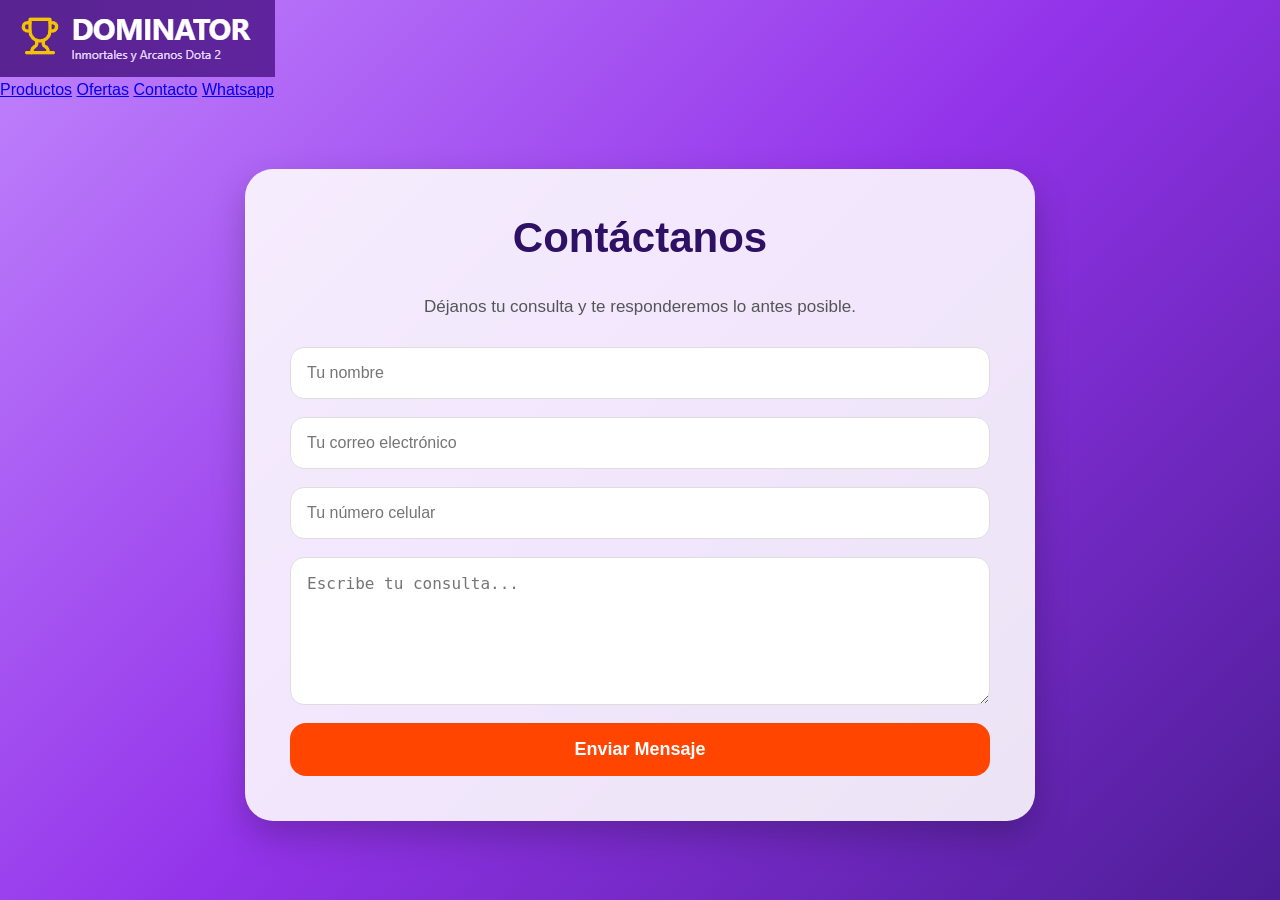
==== contacto.html @ d57cdac9 "Vistas de productos, detalle y contacto" ====
<!DOCTYPE html>
<html lang="es">
<head>
    <meta charset="UTF-8">
    <title>Contacto - Dominator</title>
    <link rel="stylesheet" href="style.css">
    <link rel="stylesheet" href="contacto.css">
</head>
<body>

    <!-- Banner -->
    <div class="banner">
        <a href="Dominator.html">
            <img src="img/logo.png" class="logo">
        </a>

        <nav class="menu">
            <a href="productos.html">Productos</a>
            <a href="#">Ofertas</a>
            <a href="contacto.html">Contacto</a>
            <a href="#" class="btn-whatsapp">Whatsapp</a>
        </nav>
    </div>

    <!-- Contacto -->
    <section class="contacto-page">

        <div class="contacto-box">

            <h1>Contáctanos</h1>
            <p class="subtexto">
                Déjanos tu consulta y te responderemos lo antes posible.
            </p>

            <form action="mailto:Huamanjesus703@gmail.com" method="post" enctype="text/plain">

                <input type="text" name="Nombre" placeholder="Tu nombre" required>

                <input type="email" name="Email" placeholder="Tu correo electrónico" required>

                <input type="tel" name="Numero" placeholder="Tu número celular" required>

                <textarea name="Consulta" rows="6" placeholder="Escribe tu consulta..." required></textarea>

                <button type="submit">Enviar Mensaje</button>

            </form>

        </div>

    </section>

</body>
</html>
---- contacto.css ----
/* contacto.css */

body{
    margin: 0;
    background: linear-gradient(135deg, #c084fc, #9333ea, #4c1d95);
    font-family: Arial, sans-serif;
    min-height: 100vh;
}

.contacto-page{
    display: flex;
    justify-content: center;
    align-items: center;
    padding: 70px 20px;
}

.contacto-box{
    width: 100%;
    max-width: 700px;
    background: rgba(255,255,255,0.88);
    padding: 45px;
    border-radius: 28px;
    box-shadow: 0 15px 35px rgba(0,0,0,0.22);
}

.contacto-box h1{
    margin-top: 0;
    text-align: center;
    font-size: 42px;
    color: #2e1065;
}

.subtexto{
    text-align: center;
    color: #555;
    margin-bottom: 30px;
    font-size: 17px;
}

form{
    display: flex;
    flex-direction: column;
    gap: 18px;
}

input,
textarea{
    padding: 16px;
    border: 1px solid #ddd;
    border-radius: 14px;
    font-size: 16px;
    outline: none;
}

input:focus,
textarea:focus{
    border-color: #9333ea;
}

button{
    padding: 16px;
    border: none;
    border-radius: 16px;
    background: #ff4500;
    color: white;
    font-size: 18px;
    font-weight: bold;
    cursor: pointer;
    transition: 0.3s;
}

button:hover{
    background: #d93b00;
    transform: translateY(-3px);
}
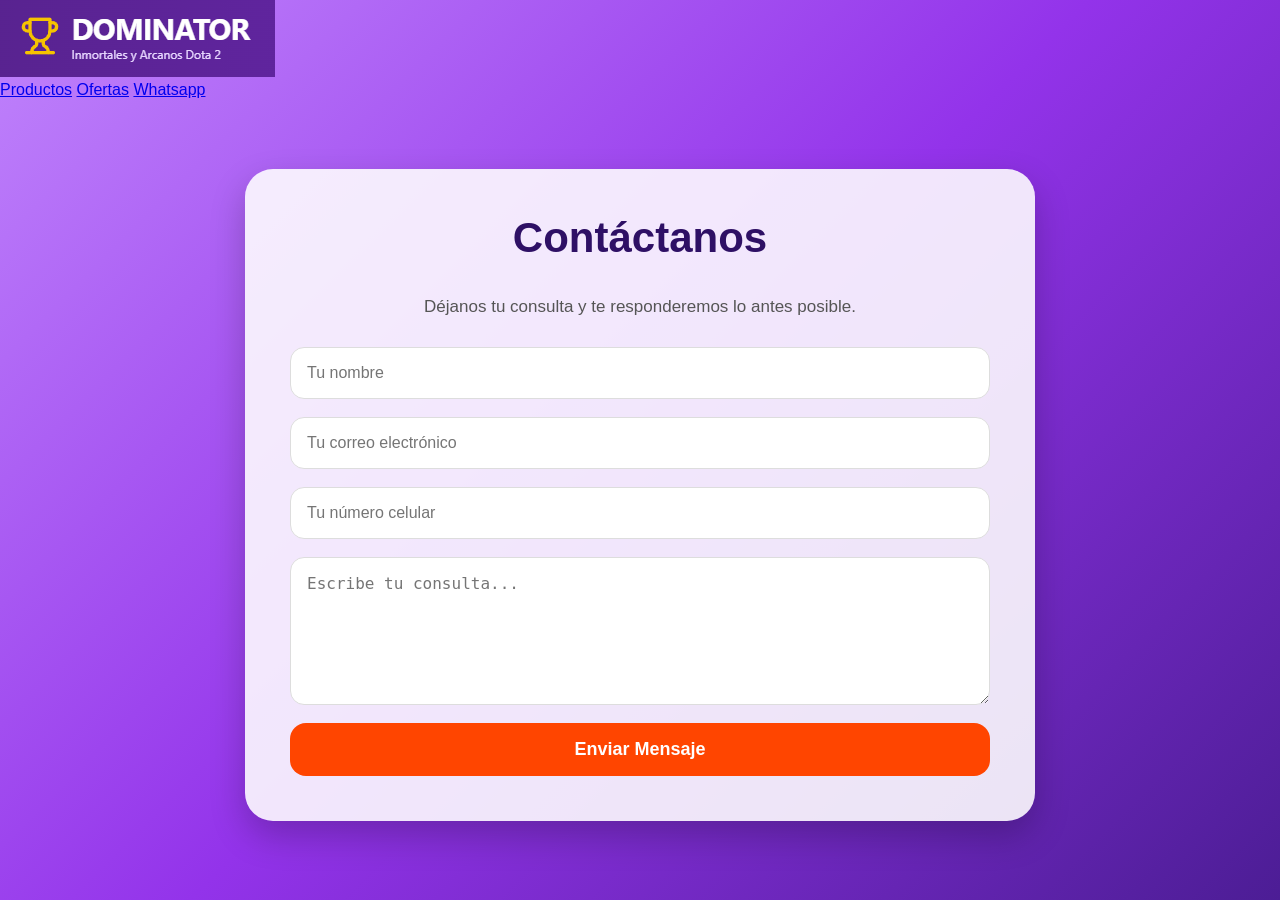
==== commit c609f878: "Insersion de imagenes" ====
--- a/contacto.html
+++ b/contacto.html
@@ -10,14 +10,13 @@
 
     <!-- Banner -->
     <div class="banner">
-        <a href="Dominator.html">
+        <a href="index.html">
             <img src="img/logo.png" class="logo">
         </a>
 
         <nav class="menu">
             <a href="productos.html">Productos</a>
             <a href="#">Ofertas</a>
-            <a href="contacto.html">Contacto</a>
             <a href="#" class="btn-whatsapp">Whatsapp</a>
         </nav>
     </div>
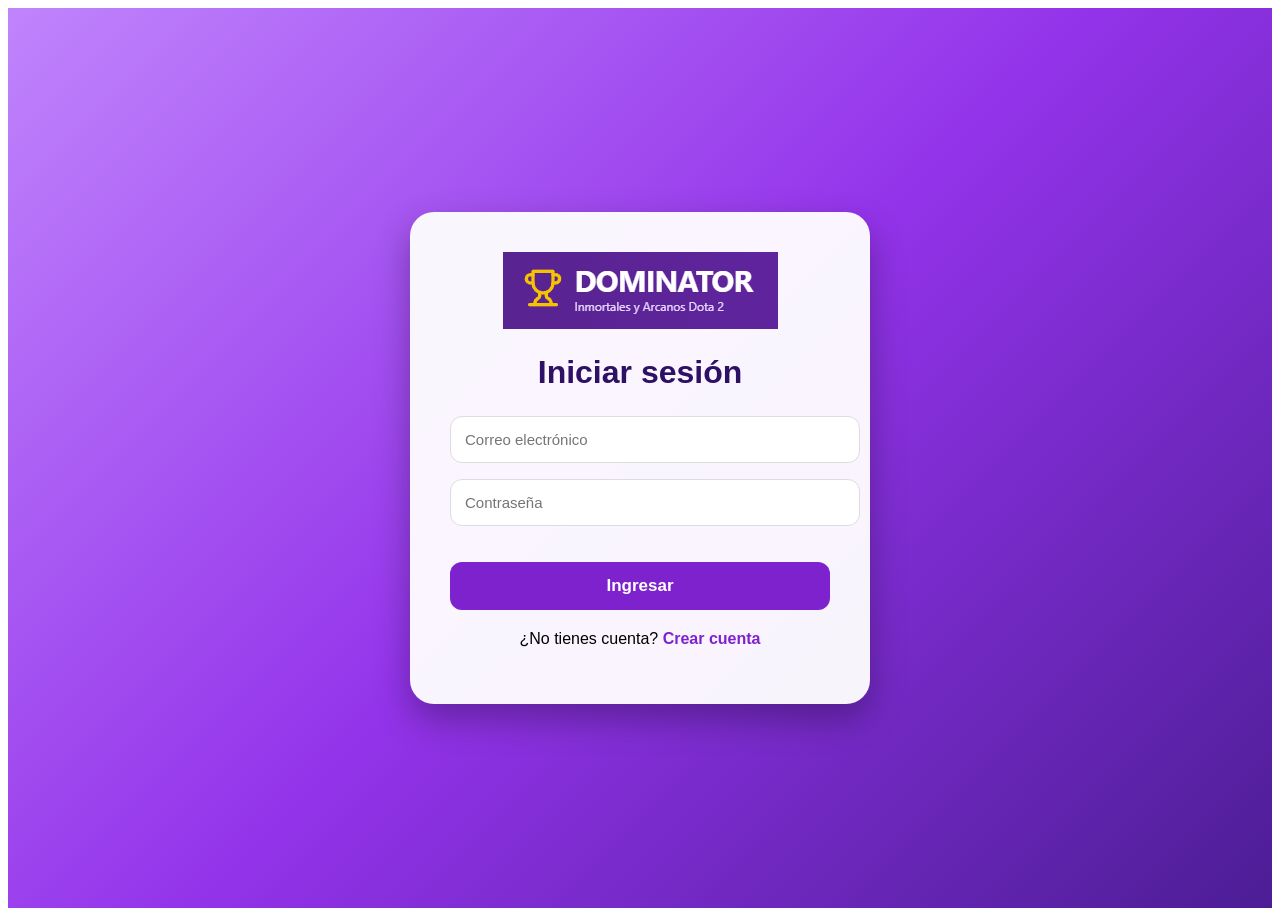
==== commit 92052707: "Chatbot simulado" ====
--- a/contacto.html
+++ b/contacto.html
@@ -18,6 +18,20 @@
             <a href="productos.html">Productos</a>
             <a href="#">Ofertas</a>
             <a href="#" class="btn-whatsapp">Whatsapp</a>
+
+            <div class="usuario-menu">
+
+                <button class="usuario-btn" id="usuarioBtn">
+                    Hola, <span id="nombreUsuario"></span> ▼
+                </button>
+
+                <div class="usuario-dropdown" id="usuarioDropdown">
+                    <button id="cerrarSesion">
+                        Cerrar sesión
+                    </button>
+                </div>
+
+            </div>
         </nav>
     </div>
 
@@ -31,7 +45,7 @@
                 Déjanos tu consulta y te responderemos lo antes posible.
             </p>
 
-            <form action="mailto:Huamanjesus703@gmail.com" method="post" enctype="text/plain">
+            <form id="formContacto">
 
                 <input type="text" name="Nombre" placeholder="Tu nombre" required>
 
@@ -49,5 +63,16 @@
 
     </section>
 
+    <div class="popup-contacto" id="popupContacto">
+    <div class="popup-box">
+        <h2 id="popupTitulo"></h2>
+        <p id="popupMensaje"></p>
+        <button id="cerrarPopup">Aceptar</button>
+    </div>
+</div>
+
+<script src="js/contacto.js"></script>
+<script src="js/auth-ui.js"></script>
+
 </body>
 </html>
--- a/contacto.css
+++ b/contacto.css
@@ -72,4 +72,54 @@
 button:hover{
     background: #d93b00;
     transform: translateY(-3px);
+}
+
+.popup-contacto {
+    display: none;
+    position: fixed;
+    inset: 0;
+    background: rgba(0,0,0,0.75);
+    z-index: 9999;
+    justify-content: center;
+    align-items: center;
+}
+
+.popup-contacto.activo {
+    display: flex;
+}
+
+.popup-box {
+    background: white;
+    width: 90%;
+    max-width: 420px;
+    padding: 35px;
+    border-radius: 22px;
+    text-align: center;
+    box-shadow: 0 15px 35px rgba(0,0,0,0.35);
+}
+
+.popup-box h2 {
+    color: #2e1065;
+    margin-bottom: 12px;
+}
+
+.popup-box p {
+    color: #333;
+    font-size: 17px;
+    line-height: 1.5;
+}
+
+.popup-box button {
+    margin-top: 20px;
+    padding: 12px 28px;
+    border: none;
+    border-radius: 14px;
+    background: #7e22ce;
+    color: white;
+    font-size: 16px;
+    cursor: pointer;
+}
+
+.popup-box button:hover {
+    background: #581c87;
 }
